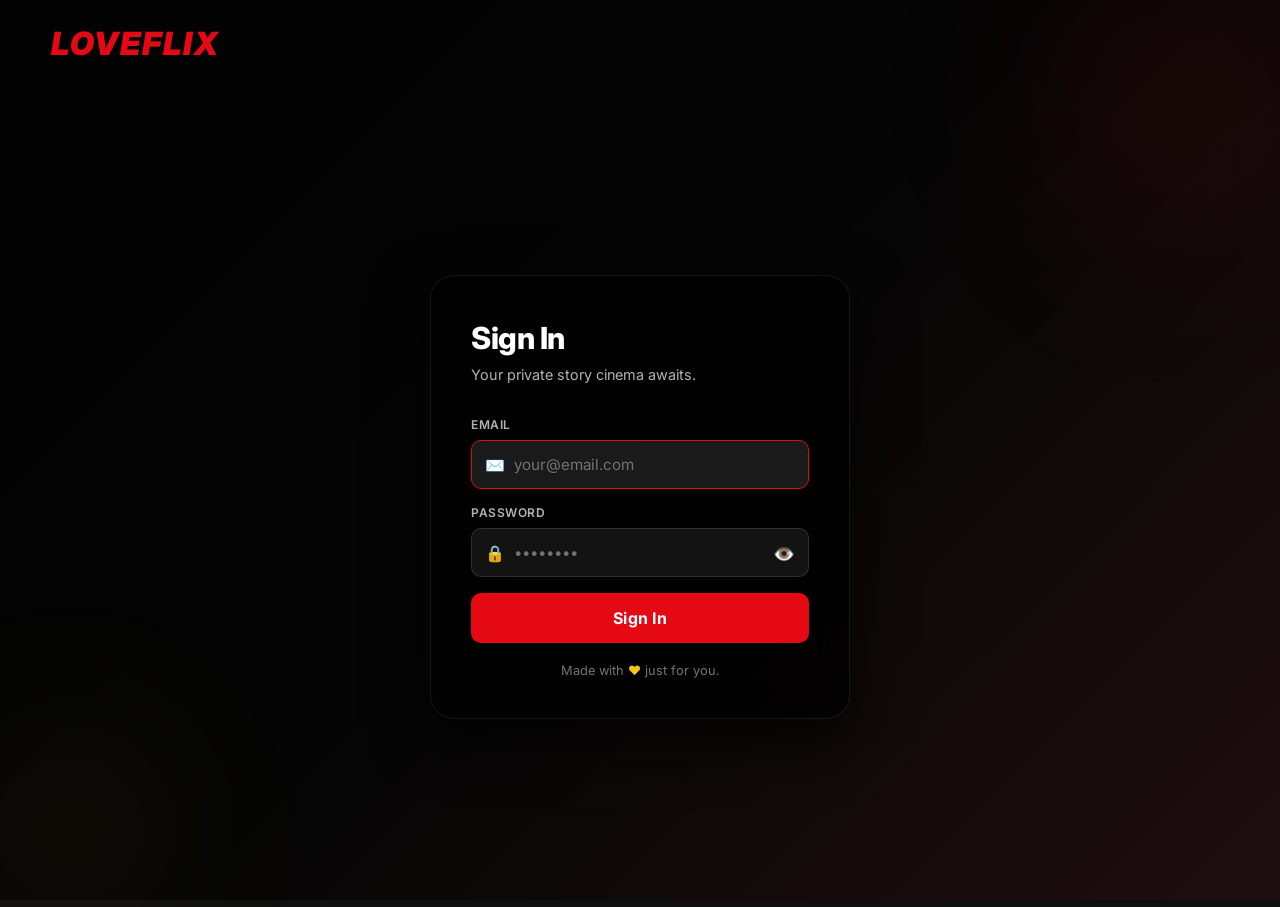
==== home.html @ a17122ec "Added Site" ====
<!DOCTYPE html>
<html lang="en">

<head>
  <meta charset="UTF-8" />
  <meta name="viewport" content="width=device-width, initial-scale=1.0" />
  <title>Loveflix — Home</title>
  <meta name="description" content="Browse your private story collection on Loveflix." />
  <link rel="icon"
    href="data:image/svg+xml,<svg xmlns='http://www.w3.org/2000/svg' viewBox='0 0 100 100'><text y='.9em' font-size='90'>🎬</text></svg>" />
  <link rel="stylesheet" href="css/global.css" />
  <link rel="stylesheet" href="css/home.css" />
</head>

<body class="page-transition">

  <!-- ── Navbar ── -->
  <nav class="navbar" id="navbar">
    <div class="navbar-left">
      <a href="home.html" class="navbar-brand">LOVEFLIX</a>
      <div class="nav-links">
        <a href="home.html" class="active">Home</a>
        <a href="notifications.html">Messages</a>
      </div>
    </div>

    <div class="navbar-right">
      <!-- Search -->
      <div class="search-wrap">
        <span class="search-icon">🔍</span>
        <input type="text" id="search-input" placeholder="Search stories…" autocomplete="off" />
      </div>

      <!-- Sort -->
      <select id="sort-select" aria-label="Sort stories">
        <option value="default">Default</option>
        <option value="newest">Newest</option>
        <option value="oldest">Oldest</option>
        <option value="title-asc">A → Z</option>
        <option value="title-desc">Z → A</option>
      </select>

      <!-- User Menu -->
      <div class="user-menu" id="user-menu" role="button" tabindex="0" aria-label="User menu">
        <div class="user-avatar" id="user-initial">?</div>
        <div class="user-dropdown" id="user-dropdown">
          <div class="user-email" id="user-email-display"></div>
          <a href="notifications.html">🔔 Messages</a>
          <button id="logout-btn">🚪 Sign Out</button>
        </div>
      </div>
    </div>
  </nav>

  <!-- ── Hero ── -->
  <section class="hero" id="hero" style="display:none;">
    <div class="hero-bg">
      <img src="" alt="" id="hero-img" />
    </div>
    <div class="hero-gradient"></div>
    <div class="hero-content">
      <div class="hero-badge" id="hero-badge">✨ Featured</div>
      <h1 class="hero-title" id="hero-title"></h1>
      <p class="hero-desc" id="hero-desc"></p>
      <button class="hero-watch-btn btn btn-primary mt-4">
        <span class="btn-icon">▶</span> Watch
      </button>
    </div>
  </section>

  <!-- ── Search Results Header ── -->
  <div class="search-results-header" id="search-header" style="display:none;"></div>

  <!-- ── Content Rows ── -->
  <main class="content-rows" id="content-rows">
    <div class="row-section">
      <div class="row-header">
        <div class="skeleton" style="width:160px;height:22px;border-radius:6px;"></div>
      </div>
      <div class="cards-scroll">
        <div class="skeleton" style="aspect-ratio:2/3;border-radius:10px;"></div>
        <div class="skeleton" style="aspect-ratio:2/3;border-radius:10px;"></div>
        <div class="skeleton" style="aspect-ratio:2/3;border-radius:10px;"></div>
      </div>
    </div>
  </main>

  <script src="data/videos.js"></script>
  <script src="notifications/messages.js"></script>
  <script src="js/auth.js"></script>
  <script src="js/utils.js"></script>
  <script src="js/home.js"></script>
</body>

</html>
---- css/global.css ----
/* =============================================
   LOVEFLEX — Global CSS
   ============================================= */

@import url('https://fonts.googleapis.com/css2?family=Inter:wght@300;400;500;600;700;800;900&display=swap');

/* ── CSS Variables ─────────────────────────── */
:root {
  --bg-primary:     #0f0f0f;
  --bg-secondary:   #181818;
  --bg-card:        #1c1c1c;
  --bg-hover:       #2a2a2a;
  --bg-overlay:     rgba(0, 0, 0, 0.75);
  --bg-glass:       rgba(255, 255, 255, 0.05);

  --accent:         #e50914;
  --accent-hover:   #f40612;
  --accent-soft:    rgba(229, 9, 20, 0.15);

  --gold:           #f5c518;
  --gold-soft:      rgba(245, 197, 24, 0.15);

  --text-primary:   #ffffff;
  --text-secondary: #b3b3b3;
  --text-muted:     #737373;
  --text-disabled:  #404040;

  --border:         rgba(255, 255, 255, 0.1);
  --border-hover:   rgba(255, 255, 255, 0.25);

  --radius-sm:      6px;
  --radius-md:      10px;
  --radius-lg:      16px;
  --radius-xl:      24px;
  --radius-full:    9999px;

  --shadow-sm:      0 2px 8px rgba(0,0,0,0.4);
  --shadow-md:      0 8px 24px rgba(0,0,0,0.6);
  --shadow-lg:      0 20px 60px rgba(0,0,0,0.8);
  --shadow-glow:    0 0 40px rgba(229, 9, 20, 0.3);

  --transition-fast:   0.15s ease;
  --transition-normal: 0.3s ease;
  --transition-slow:   0.5s ease;

  --navbar-height:  68px;
  --z-navbar:       1000;
  --z-modal:        2000;
  --z-loader:       3000;
}

/* ── Reset ──────────────────────────────────── */
*, *::before, *::after {
  box-sizing: border-box;
  margin: 0;
  padding: 0;
}

html {
  font-size: 16px;
  scroll-behavior: smooth;
}

body {
  font-family: 'Inter', -apple-system, BlinkMacSystemFont, sans-serif;
  background-color: var(--bg-primary);
  color: var(--text-primary);
  min-height: 100vh;
  -webkit-font-smoothing: antialiased;
  -moz-osx-font-smoothing: grayscale;
  overflow-x: hidden;
}

a {
  color: inherit;
  text-decoration: none;
}

button {
  cursor: pointer;
  border: none;
  background: none;
  font-family: inherit;
  font-size: inherit;
  color: inherit;
}

input, select, textarea {
  font-family: inherit;
  font-size: inherit;
  outline: none;
  border: none;
}

img {
  display: block;
  max-width: 100%;
}

ul, ol {
  list-style: none;
}

/* ── Scrollbar ──────────────────────────────── */
::-webkit-scrollbar {
  width: 6px;
  height: 6px;
}
::-webkit-scrollbar-track {
  background: var(--bg-secondary);
}
::-webkit-scrollbar-thumb {
  background: var(--text-muted);
  border-radius: var(--radius-full);
}
::-webkit-scrollbar-thumb:hover {
  background: var(--text-secondary);
}

/* ── Utility Classes ─────────────────────────── */
.flex       { display: flex; }
.flex-col   { display: flex; flex-direction: column; }
.items-center { align-items: center; }
.justify-between { justify-content: space-between; }
.gap-1  { gap: 4px; }
.gap-2  { gap: 8px; }
.gap-3  { gap: 12px; }
.gap-4  { gap: 16px; }

.truncate {
  overflow: hidden;
  white-space: nowrap;
  text-overflow: ellipsis;
}

.hidden { display: none !important; }

/* ── Animations ──────────────────────────────── */
@keyframes fadeIn {
  from { opacity: 0; }
  to   { opacity: 1; }
}
@keyframes fadeInUp {
  from { opacity: 0; transform: translateY(24px); }
  to   { opacity: 1; transform: translateY(0); }
}
@keyframes fadeInDown {
  from { opacity: 0; transform: translateY(-24px); }
  to   { opacity: 1; transform: translateY(0); }
}
@keyframes scaleIn {
  from { opacity: 0; transform: scale(0.92); }
  to   { opacity: 1; transform: scale(1); }
}
@keyframes shake {
  0%, 100% { transform: translateX(0); }
  15%       { transform: translateX(-10px); }
  30%       { transform: translateX(10px); }
  45%       { transform: translateX(-8px); }
  60%       { transform: translateX(8px); }
  75%       { transform: translateX(-4px); }
  90%       { transform: translateX(4px); }
}
@keyframes pulse {
  0%, 100% { opacity: 1; }
  50%       { opacity: 0.4; }
}
@keyframes spin {
  to { transform: rotate(360deg); }
}
@keyframes shimmer {
  0%   { background-position: -200% 0; }
  100% { background-position: 200% 0; }
}
@keyframes slideInRight {
  from { opacity: 0; transform: translateX(40px); }
  to   { opacity: 1; transform: translateX(0); }
}
@keyframes blobFloat {
  0%, 100% { transform: translateY(0) rotate(0deg); }
  33%       { transform: translateY(-20px) rotate(5deg); }
  66%       { transform: translateY(10px) rotate(-3deg); }
}
@keyframes dotPulse {
  0%, 80%, 100% { transform: scale(0); opacity: 0; }
  40%            { transform: scale(1); opacity: 1; }
}

/* ── Skeleton Loader ─────────────────────────── */
.skeleton {
  background: linear-gradient(90deg, var(--bg-card) 25%, var(--bg-hover) 50%, var(--bg-card) 75%);
  background-size: 200% 100%;
  animation: shimmer 1.5s infinite;
  border-radius: var(--radius-sm);
}

/* ── Spinner ─────────────────────────────────── */
.spinner {
  width: 40px;
  height: 40px;
  border: 3px solid var(--border);
  border-top-color: var(--accent);
  border-radius: 50%;
  animation: spin 0.8s linear infinite;
}

/* ── Shared Navbar ───────────────────────────── */
.navbar {
  position: fixed;
  top: 0;
  left: 0;
  right: 0;
  height: var(--navbar-height);
  z-index: var(--z-navbar);
  display: flex;
  align-items: center;
  justify-content: space-between;
  padding: 0 4%;
  transition: background var(--transition-normal);
}
.navbar.scrolled {
  background: var(--bg-primary);
  box-shadow: 0 2px 20px rgba(0,0,0,0.5);
}
.navbar-brand {
  font-size: 1.8rem;
  font-weight: 900;
  color: var(--accent);
  letter-spacing: 2px;
  text-transform: uppercase;
  flex-shrink: 0;
  font-style: italic;
}

.navbar-left  { display: flex; align-items: center; gap: 32px; }
.navbar-right { display: flex; align-items: center; gap: 16px; }

/* Navigation links */
.nav-links {
  display: flex;
  gap: 20px;
}
.nav-links a {
  font-size: 0.875rem;
  color: var(--text-secondary);
  font-weight: 500;
  transition: color var(--transition-fast);
}
.nav-links a:hover, .nav-links a.active {
  color: var(--text-primary);
}

/* User avatar */
.user-menu {
  display: flex; align-items: center; gap: 10px;
  cursor: pointer;
  position: relative;
}
.user-avatar {
  width: 34px; height: 34px;
  border-radius: var(--radius-sm);
  background: var(--accent);
  display: flex; align-items: center; justify-content: center;
  font-weight: 700;
  font-size: 0.875rem;
  text-transform: uppercase;
  transition: all var(--transition-fast);
}
.user-menu:hover .user-avatar {
  transform: scale(1.05);
  box-shadow: var(--shadow-glow);
}
.user-dropdown {
  position: absolute;
  top: calc(100% + 12px);
  right: 0;
  background: var(--bg-card);
  border: 1px solid var(--border);
  border-radius: var(--radius-md);
  min-width: 160px;
  overflow: hidden;
  display: none;
  box-shadow: var(--shadow-md);
  z-index: var(--z-navbar);
  animation: fadeInDown 0.2s ease;
}
.user-dropdown.open { display: block; }
.user-dropdown a, .user-dropdown button {
  display: flex; align-items: center; gap: 10px;
  padding: 12px 16px;
  font-size: 0.875rem;
  color: var(--text-secondary);
  width: 100%;
  text-align: left;
  transition: all var(--transition-fast);
}
.user-dropdown a:hover, .user-dropdown button:hover {
  background: var(--bg-hover);
  color: var(--text-primary);
}
.user-email {
  padding: 12px 16px;
  font-size: 0.75rem;
  color: var(--text-muted);
  border-bottom: 1px solid var(--border);
}

/* ── Btn Component ───────────────────────────── */
.btn {
  display: inline-flex;
  align-items: center;
  justify-content: center;
  gap: 8px;
  padding: 10px 22px;
  border-radius: var(--radius-sm);
  font-weight: 600;
  font-size: 0.9rem;
  transition: all var(--transition-fast);
  white-space: nowrap;
}
.btn-primary {
  background: var(--text-primary);
  color: var(--bg-primary);
}
.btn-primary:hover {
  background: rgba(255,255,255,0.85);
  transform: scale(1.02);
}
.btn-secondary {
  background: rgba(109, 109, 110, 0.7);
  color: var(--text-primary);
}
.btn-secondary:hover {
  background: rgba(109, 109, 110, 0.9);
  transform: scale(1.02);
}
.btn-accent {
  background: var(--accent);
  color: var(--text-primary);
}
.btn-accent:hover {
  background: var(--accent-hover);
  box-shadow: var(--shadow-glow);
  transform: scale(1.02);
}

/* ── Toast / Alert ───────────────────────────── */
.toast-container {
  position: fixed;
  bottom: 24px;
  right: 24px;
  z-index: var(--z-modal);
  display: flex;
  flex-direction: column;
  gap: 10px;
}
.toast {
  background: var(--bg-card);
  border: 1px solid var(--border);
  border-left: 3px solid var(--accent);
  border-radius: var(--radius-md);
  padding: 14px 18px;
  min-width: 280px;
  max-width: 360px;
  animation: slideInRight 0.3s ease;
  box-shadow: var(--shadow-md);
  font-size: 0.875rem;
}
.toast.toast-success { border-left-color: #46d369; }
.toast.toast-error   { border-left-color: var(--accent); }

/* ── Page Transition ─────────────────────────── */
.page-transition {
  animation: fadeIn 0.4s ease;
}

/* ── Responsive Breakpoints ──────────────────── */
@media (max-width: 768px) {
  :root {
    --navbar-height: 56px;
  }
  .navbar {
    padding: 0 16px;
  }
  .navbar-brand {
    font-size: 1.4rem;
  }
  .nav-links { display: none; }
}
---- css/home.css ----
/* =============================================
   LOVEFLEX — Home Page CSS
   ============================================= */

/* ── Page Setup ───────────────────────────────── */
body {
  padding-top: var(--navbar-height);
}

/* ── Navbar ────────────────────────────────────── */
.navbar {
  background: linear-gradient(180deg, rgba(0,0,0,0.85) 0%, transparent 100%);
}
.navbar.scrolled {
  background: var(--bg-primary);
}



/* Search bar */
.search-wrap {
  position: relative;
  display: flex;
  align-items: center;
}
.search-wrap .search-icon {
  position: absolute;
  left: 12px;
  color: var(--text-muted);
  font-size: 0.9rem;
  pointer-events: none;
}
#search-input {
  background: rgba(0,0,0,0.5);
  border: 1px solid var(--border);
  border-radius: var(--radius-full);
  padding: 8px 14px 8px 36px;
  color: var(--text-primary);
  font-size: 0.875rem;
  width: 200px;
  transition: all var(--transition-normal);
}
#search-input::placeholder { color: var(--text-muted); }
#search-input:focus {
  border-color: var(--text-secondary);
  background: rgba(0,0,0,0.8);
  width: 260px;
}

/* Sort dropdown */
#sort-select {
  background: rgba(0,0,0,0.5);
  border: 1px solid var(--border);
  border-radius: var(--radius-full);
  padding: 8px 14px;
  color: var(--text-primary);
  font-size: 0.8rem;
  cursor: pointer;
  transition: border-color var(--transition-fast);
}
#sort-select:focus { border-color: var(--text-secondary); }

/* Notification bell */
.notif-btn {
  position: relative;
  width: 38px; height: 38px;
  display: flex; align-items: center; justify-content: center;
  border-radius: 50%;
  font-size: 1.2rem;
  color: var(--text-secondary);
  transition: all var(--transition-fast);
  cursor: pointer;
}
.notif-btn:hover {
  color: var(--text-primary);
  background: rgba(255,255,255,0.08);
}
.notif-badge {
  position: absolute;
  top: 2px; right: 2px;
  width: 18px; height: 18px;
  background: var(--accent);
  border-radius: 50%;
  font-size: 0.65rem;
  font-weight: 700;
  display: flex; align-items: center; justify-content: center;
  border: 2px solid var(--bg-primary);
  animation: scaleIn 0.2s ease;
}



/* ── Hero Banner ───────────────────────────────── */
.hero {
  position: relative;
  height: min(75vh, 600px);
  margin-top: calc(-1 * var(--navbar-height));
  overflow: hidden;
}
.hero-bg {
  position: absolute;
  inset: 0;
}
.hero-bg img {
  width: 100%;
  height: 100%;
  object-fit: cover;
  object-position: center 20%;
  transition: opacity 1.2s ease;
}
.hero-gradient {
  position: absolute;
  inset: 0;
  background: linear-gradient(
    to right,
    rgba(0,0,0,0.85) 0%,
    rgba(0,0,0,0.5) 50%,
    transparent 100%
  ),
  linear-gradient(
    to top,
    rgba(15,15,15,1) 0%,
    rgba(15,15,15,0.4) 40%,
    transparent 100%
  );
}
.hero-content {
  position: relative;
  z-index: 2;
  padding: calc(var(--navbar-height) + 60px) 4% 48px;
  max-width: 560px;
  animation: fadeInUp 0.8s ease;
}
.hero-badge {
  display: inline-flex;
  align-items: center;
  gap: 6px;
  background: var(--accent-soft);
  border: 1px solid rgba(229,9,20,0.3);
  border-radius: var(--radius-full);
  padding: 4px 12px;
  font-size: 0.75rem;
  font-weight: 600;
  color: var(--accent);
  text-transform: uppercase;
  letter-spacing: 0.5px;
  margin-bottom: 14px;
}
.hero-title {
  font-size: clamp(1.8rem, 5vw, 3rem);
  font-weight: 900;
  line-height: 1.1;
  margin-bottom: 12px;
  letter-spacing: -1px;
  text-shadow: 0 2px 20px rgba(0,0,0,0.5);
}
.hero-desc {
  font-size: 0.95rem;
  color: var(--text-secondary);
  line-height: 1.6;
  margin-bottom: 24px;
  display: -webkit-box;
  -webkit-line-clamp: 3;
  -webkit-box-orient: vertical;
  overflow: hidden;
}
.hero-actions {
  display: flex;
  gap: 12px;
  flex-wrap: wrap;
}
.hero-actions .btn {
  padding: 12px 28px;
  font-size: 1rem;
}

/* ── Content Rows ──────────────────────────────── */
.content-rows {
  padding: 0 4% 60px;
}
.row-section {
  margin-bottom: 40px;
  animation: fadeIn 0.5s ease;
}
.row-header {
  display: flex;
  align-items: center;
  justify-content: space-between;
  margin-bottom: 14px;
}
.row-title {
  font-size: 1.1rem;
  font-weight: 700;
  color: var(--text-primary);
}
.row-title .row-icon {
  margin-right: 8px;
}
.row-count {
  font-size: 0.8rem;
  color: var(--text-muted);
}

/* Cards Scroll Row */
.cards-scroll {
  display: grid;
  grid-template-columns: repeat(auto-fill, minmax(180px, 1fr));
  gap: 10px;
}

/* ── Story Card ────────────────────────────────── */
.story-card {
  position: relative;
  border-radius: var(--radius-md);
  overflow: hidden;
  cursor: pointer;
  aspect-ratio: 2/3;
  background: var(--bg-card);
  transition: transform var(--transition-normal), z-index 0s;
  group: true;
}
.story-card:hover {
  transform: scale(1.04);
  z-index: 10;
  box-shadow: var(--shadow-lg);
}
.story-card .card-thumb {
  width: 100%;
  height: 100%;
  object-fit: cover;
  transition: transform var(--transition-slow);
}
.story-card:hover .card-thumb {
  transform: scale(1.05);
}
.story-card .card-overlay {
  position: absolute;
  inset: 0;
  background: linear-gradient(to top, rgba(0,0,0,0.95) 0%, transparent 60%);
  opacity: 0;
  transition: opacity var(--transition-normal);
  display: flex;
  flex-direction: column;
  justify-content: flex-end;
  padding: 16px;
}
.story-card:hover .card-overlay {
  opacity: 1;
}
.card-play-btn {
  width: 44px; height: 44px;
  border-radius: 50%;
  background: var(--text-primary);
  display: flex; align-items: center; justify-content: center;
  font-size: 1rem;
  color: var(--bg-primary);
  margin-bottom: 10px;
  transition: transform var(--transition-fast), background var(--transition-fast);
}
.story-card:hover .card-play-btn {
  transform: scale(1.1);
}
.card-title {
  font-size: 0.85rem;
  font-weight: 700;
  line-height: 1.3;
  margin-bottom: 4px;
}
.card-meta {
  font-size: 0.72rem;
  color: var(--text-secondary);
}
.card-category-pill {
  position: absolute;
  top: 10px; left: 10px;
  background: var(--accent);
  color: #fff;
  font-size: 0.65rem;
  font-weight: 700;
  padding: 3px 8px;
  border-radius: var(--radius-full);
  text-transform: uppercase;
  letter-spacing: 0.3px;
}

/* ── Empty/Error State ─────────────────────────── */
.empty-state {
  text-align: center;
  padding: 80px 20px;
  color: var(--text-muted);
  animation: fadeIn 0.4s ease;
}
.empty-state .empty-icon {
  font-size: 3rem;
  margin-bottom: 16px;
  display: block;
}
.empty-state p {
  font-size: 0.95rem;
}

/* ── Search Active State ───────────────────────── */
.search-results-header {
  padding: 24px 4% 0;
  font-size: 0.9rem;
  color: var(--text-secondary);
}
.search-results-header strong {
  color: var(--text-primary);
}

/* ── Responsive ──────────────────────────────────── */
@media (max-width: 768px) {
  .nav-links { display: none; }
  #sort-select { display: none; }
  .cards-scroll {
    grid-template-columns: repeat(auto-fill, minmax(130px, 1fr));
    gap: 8px;
  }
  .hero-content { padding-top: calc(var(--navbar-height) + 30px); }
  .hero { height: min(60vh, 450px); }
}
@media (max-width: 480px) {
  .cards-scroll {
    grid-template-columns: repeat(2, 1fr);
  }
  #search-input { width: 140px; font-size: 0.8rem; }
  #search-input:focus { width: 160px; }
}
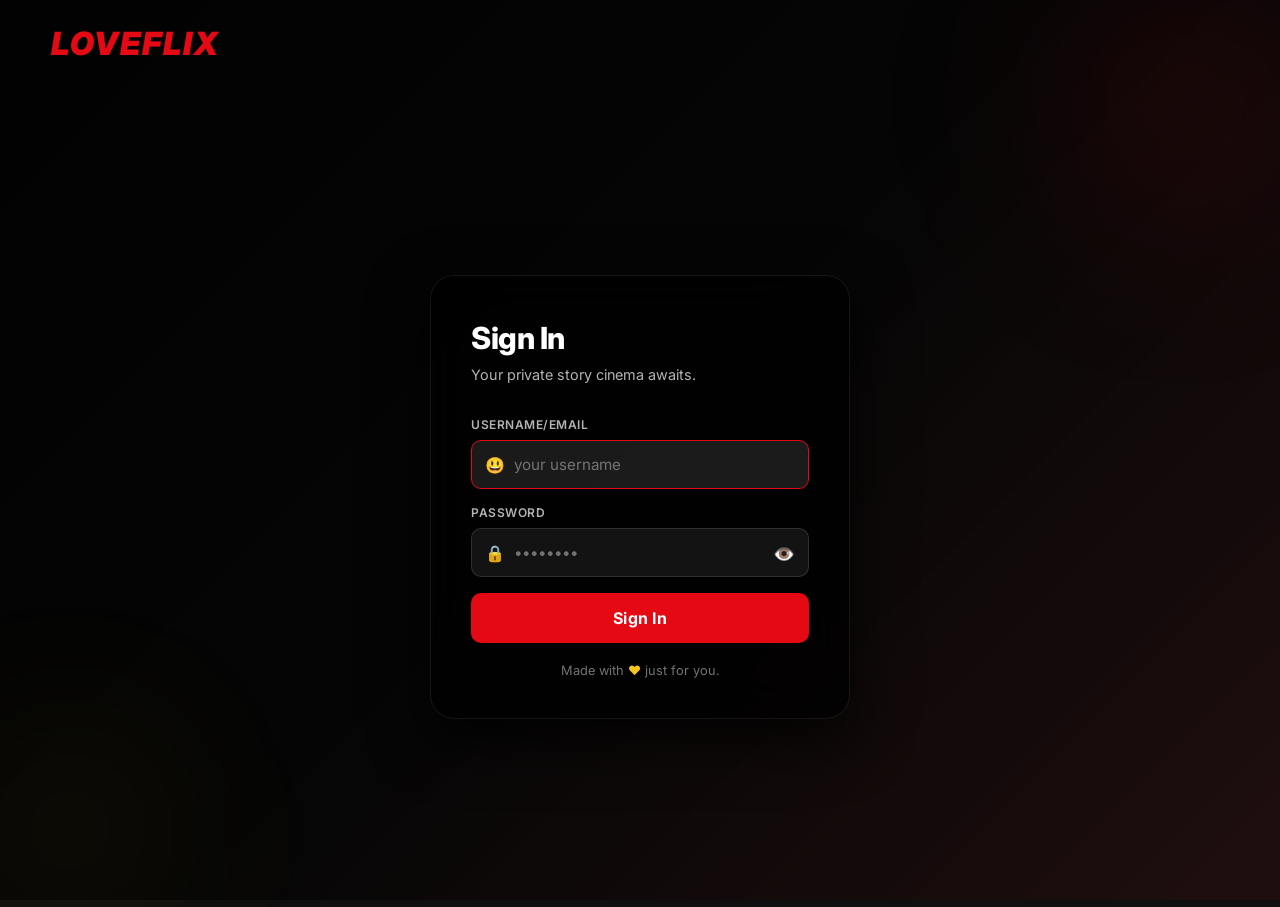
==== commit 80b86ec0: "Added 1st Movie" ====
--- a/home.html
+++ b/home.html
@@ -28,23 +28,24 @@
       <!-- Search -->
       <div class="search-wrap">
         <span class="search-icon">🔍</span>
-        <input type="text" id="search-input" placeholder="Search stories…" autocomplete="off" />
+        <input type="text" id="search-input" placeholder="Search Movies…" autocomplete="off" />
       </div>
 
       <!-- Sort -->
-      <select id="sort-select" aria-label="Sort stories">
+      <!-- <select id="sort-select" aria-label="Sort stories">
         <option value="default">Default</option>
         <option value="newest">Newest</option>
         <option value="oldest">Oldest</option>
         <option value="title-asc">A → Z</option>
         <option value="title-desc">Z → A</option>
-      </select>
+      </select> -->
 
       <!-- User Menu -->
       <div class="user-menu" id="user-menu" role="button" tabindex="0" aria-label="User menu">
         <div class="user-avatar" id="user-initial">?</div>
         <div class="user-dropdown" id="user-dropdown">
           <div class="user-email" id="user-email-display"></div>
+          <a href="home.html">🎬 Browse Movies</a>
           <a href="notifications.html">🔔 Messages</a>
           <button id="logout-btn">🚪 Sign Out</button>
         </div>
--- a/css/home.css
+++ b/css/home.css
@@ -105,7 +105,7 @@
   width: 100%;
   height: 100%;
   object-fit: cover;
-  object-position: center 20%;
+  object-position: center;
   transition: opacity 1.2s ease;
 }
 .hero-gradient {
